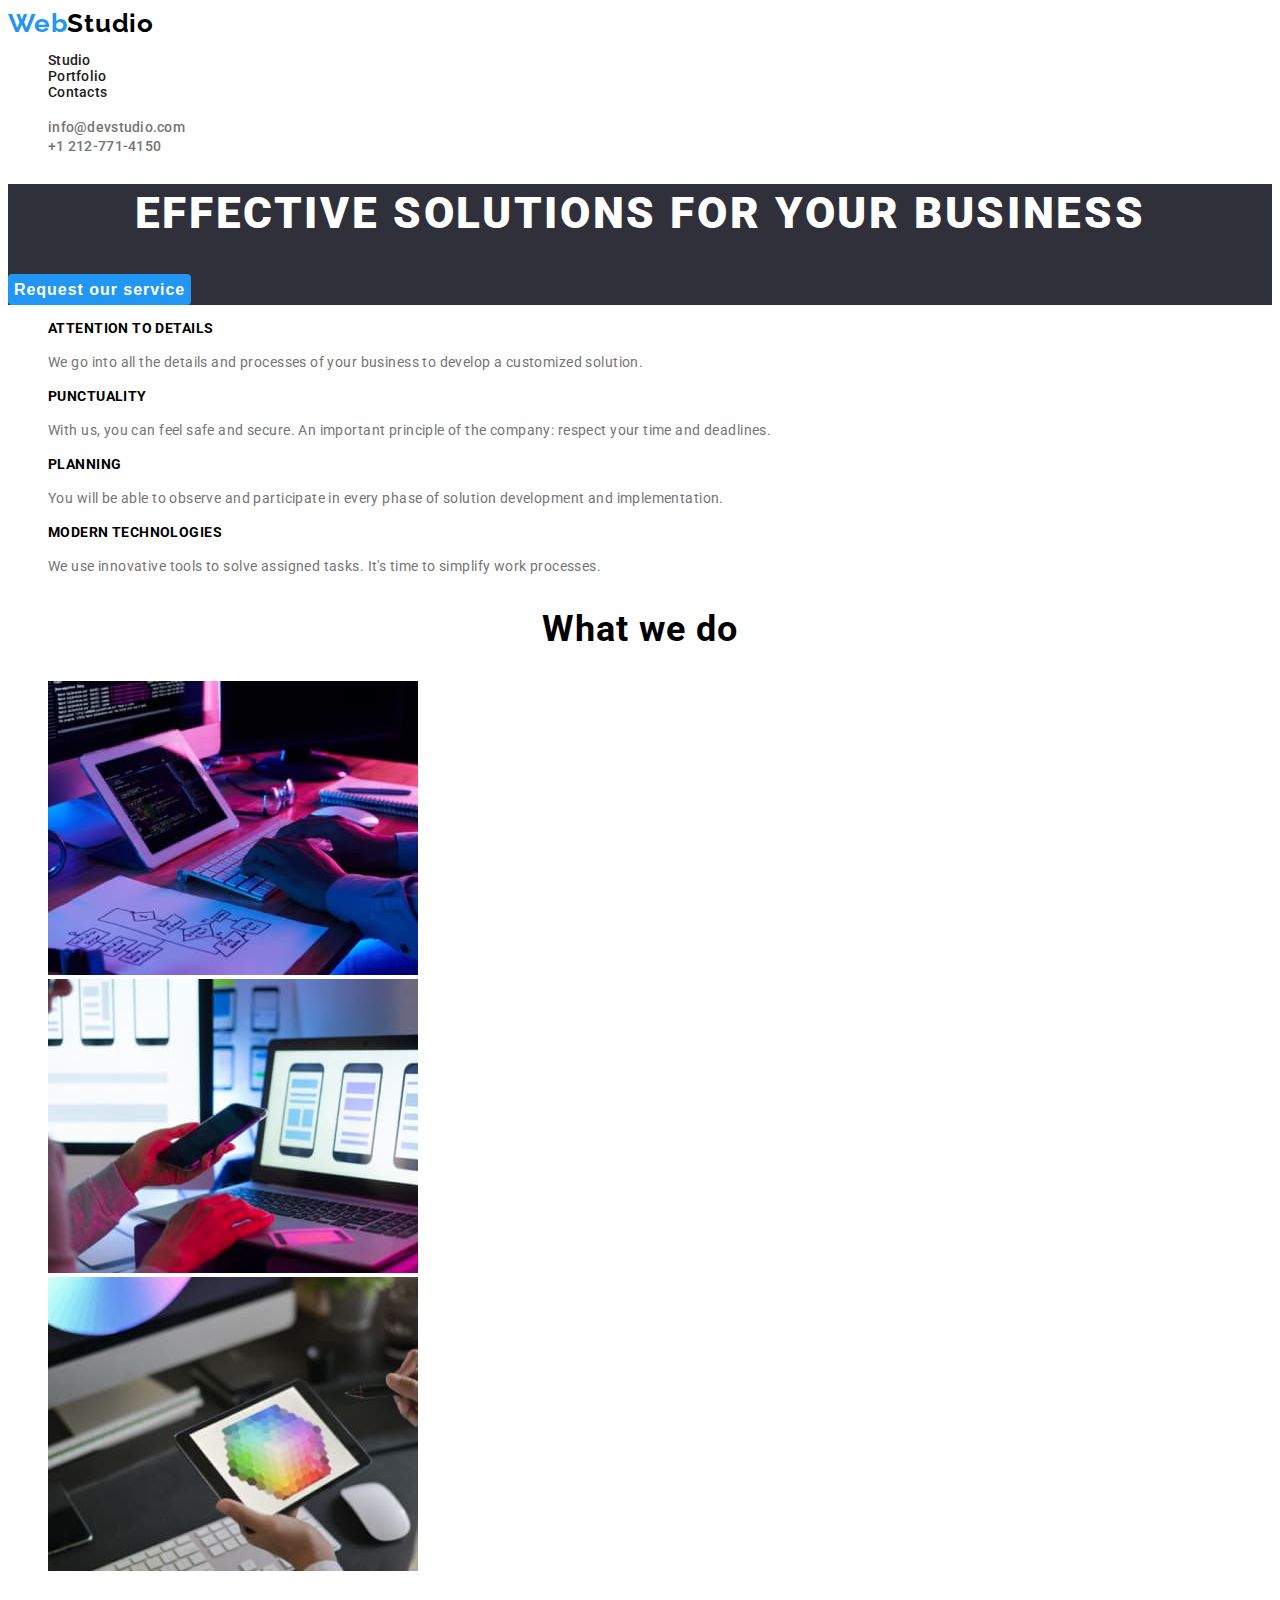
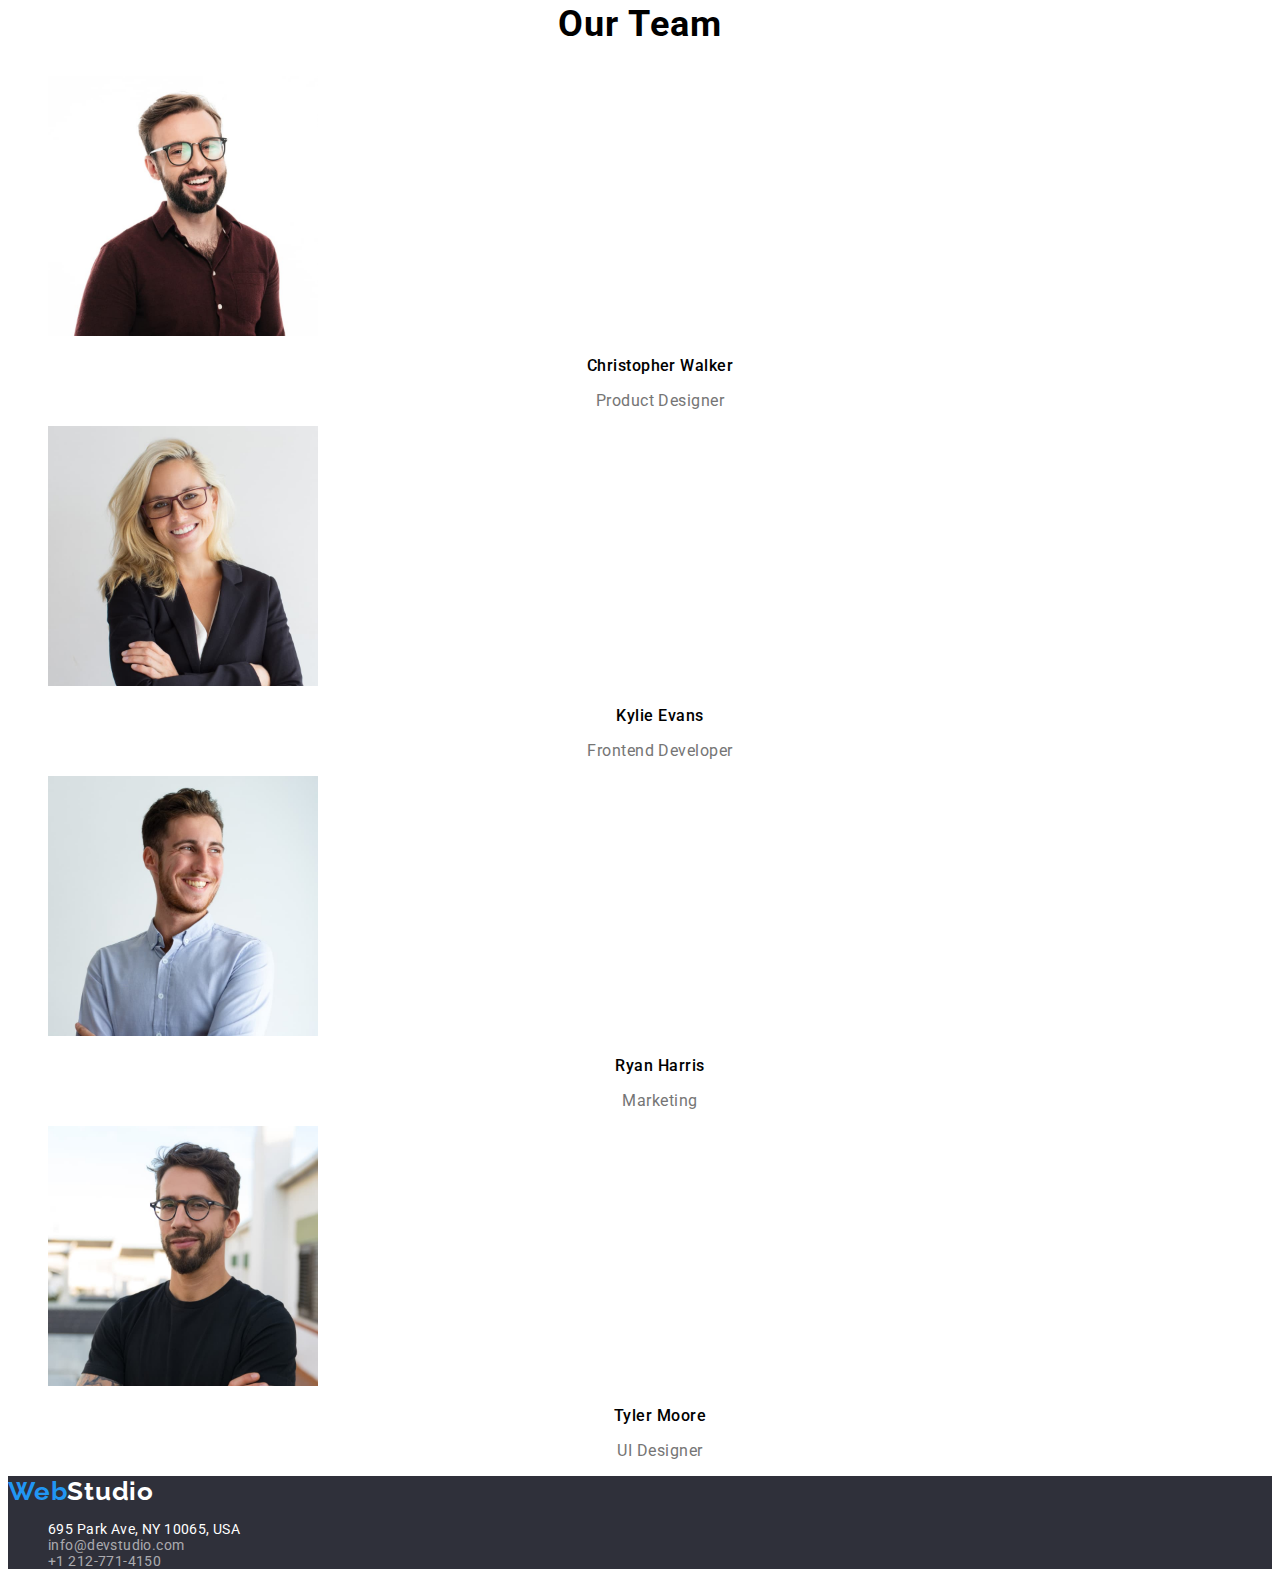
==== index.html @ b9568da7 "copied hw-02" ====
<!DOCTYPE html>
<html lang="en">
  <head>
    <meta charset="UTF-8" />
    <meta http-equiv="X-UA-Compatible" content="IE=edge" />
    <meta name="viewport" content="width=device-width, initial-scale=1.0" />
    <link rel="preconnect" href="https://fonts.googleapis.com" />
    <link rel="preconnect" href="https://fonts.gstatic.com" crossorigin />
    <link
      href="https://fonts.googleapis.com/css2?family=Raleway:wght@700&family=Roboto:wght@400;500;700;900&display=swap"
      rel="stylesheet"
    />
    <link rel="stylesheet" href="./css/styles.css" />
    <title>Main</title>
  </head>

  <body>
    <!-- Page header -->
    <header>
      <!-- Navigation bar -->
      <nav class="nav-section unstyled-list">
        <a class="logo top-logo link" href="/index.html">Studio</a>
        <ul class="left-nav unstyled-list">
          <li>
            <a class="nav-pages link" href="/index.html">Studio</a>
          </li>
          <li>
            <a class="nav-pages link" href="/portfolio.html">Portfolio</a>
          </li>
          <li><a class="nav-pages link" href="contacts.html">Contacts</a></li>
        </ul>
      </nav>
      <ul class="right-nav unstyled-list link">
        <li>
          <a class="nav-contacts link" href="mailto:info@devstudio.com"
            >info@devstudio.com</a
          >
        </li>
        <li>
          <a class="nav-contacts link" href="tel:+12127724159"
            >+1 212-771-4150</a
          >
        </li>
      </ul>
    </header>

    <!-- Unique page content -->
    <main>
      <!-- Hero section -->
      <section class="hero-section">
        <h1 class="hero-title">EFFECTIVE SOLUTIONS FOR YOUR BUSINESS</h1>
        <button class="hero-button" type="button">Request our service</button>
      </section>

      <!-- Our values section -->
      <section>
        <ul class="unstyled-list">
          <li>
            <h2 class="values-title">ATTENTION TO DETAILS</h2>
            <p class="values-text">
              We go into all the details and processes of your business to
              develop a customized solution.
            </p>
          </li>
          <li>
            <h2 class="values-title">PUNCTUALITY</h2>
            <p class="values-text">
              With us, you can feel safe and secure. An important principle of
              the company: respect your time and deadlines.
            </p>
          </li>
          <li>
            <h2 class="values-title">PLANNING</h2>
            <p class="values-text">
              You will be able to observe and participate in every phase of
              solution development and implementation.
            </p>
          </li>
          <li>
            <h2 class="values-title">MODERN TECHNOLOGIES</h2>
            <p class="values-text">
              We use innovative tools to solve assigned tasks. It's time to
              simplify work processes.
            </p>
          </li>
        </ul>
      </section>

      <!-- What we do section -->
      <section>
        <h2 class="section-title">What we do</h2>
        <ul class="unstyled-list">
          <li>
            <img
              class="what-we-do-image"
              src="images/tablet1.jpg"
              alt="hans working on keyboard and tablet"
            />
          </li>
          <li>
            <img
              class="what-we-do-image"
              src="images/laptop.jpg"
              alt="hands with phone and laptop"
            />
          </li>
          <li>
            <img
              class="what-we-do-image"
              src="images/tablet2.jpg"
              alt="hands with a tablet showing a color palette"
            />
          </li>
        </ul>
      </section>

      <!-- Our Team section -->
      <section class="team-section">
        <h2 class="section-title">Our Team</h2>
        <ul class="unstyled-list">
          <li>
            <img
              class="team-member-pic"
              src="images/person1.jpg"
              alt="Christopher Walker"
            />
            <h3 class="team-name">Christopher Walker</h3>
            <p class="team-job-title">Product Designer</p>
          </li>
          <li>
            <img
              class="team-member-pic"
              src="images/person2.jpg"
              alt="Kylie Evans"
            />
            <h3 class="team-name">Kylie Evans</h3>
            <p class="team-job-title">Frontend Developer</p>
          </li>
          <li>
            <img
              class="team-member-pic"
              src="images/person3.jpg"
              alt="Ryan Harris"
            />
            <h3 class="team-name">Ryan Harris</h3>
            <p class="team-job-title">Marketing</p>
          </li>
          <li>
            <img
              class="team-member-pic"
              src="images/person4.jpg"
              alt="Tyler Moore"
            />
            <h3 class="team-name">Tyler Moore</h3>
            <p class="team-job-title">UI Designer</p>
          </li>
        </ul>
      </section>
    </main>

    <!-- Page footer -->
    <footer class="footer">
      <a class="logo bottom-logo link" href="studio.html">Studio</a>
      <ul class="unstyled-list">
        <li>
          <address class="footer-address">695 Park Ave, NY 10065, USA</address>
        </li>
        <li>
          <a class="footer-link" href="mailto:info@devstudio.com"
            >info@devstudio.com</a
          >
        </li>
        <li>
          <a class="footer-link" href="tel:+12127724159">+1 212-771-4150</a>
        </li>
      </ul>
    </footer>
  </body>
</html>
---- css/styles.css ----
/* Elements common to all pages */

body {
  --maintextcolor: #212121;
  --hovercolor: #2196f3;
  --secondarytextcolor: #757575;
  --indexhero-background-color: #2f303a;
  --whitetextcolor: #fff;
  --blacktextcolor: #000;
  --portofoliobuttonsbackgroundcolor: #f5f4fa;
  font-family: "Roboto";
  font-style: normal;
}

.footer {
  --background-color: #2f303a;
  --footerlinkcolor: rgba(255, 255, 255, 0.6);
  font-weight: 400;
  font-size: 14px;
  line-height: 16px;
  letter-spacing: 0.03em;
}

.unstyled-list {
  list-style: none;
}

.link {
  font-style: normal;
  text-decoration: none;
}

/* Nav bar */
.nav-section {
  font-weight: 500;
  font-size: 14px;
  line-height: 1.14;
  letter-spacing: 0.02em;
}

.nav-pages {
  color: var(--maintextcolor);
}

.nav-contacts {
  font-weight: 500;
  font-size: 14px;
  line-height: 1.14;
  letter-spacing: 0.02em;
  color: var(--secondarytextcolor);
}

.nav-pages:hover,
.nav-pages:focus,
.footer-link:hover,
.footer-link:focus,
.nav-contacts:hover,
.nav-contacts:focus {
  color: var(--hovercolor);
}

/* Logos */
.logo {
  font-family: "Raleway";
  font-style: normal;
  font-weight: 700;
  font-size: 26px;
  line-height: 1.19;
  letter-spacing: 0.03em;
}

.top-logo {
  color: var(--blacktextcolor);
}

.top-logo::before {
  content: "Web";
  color: var(--hovercolor);
}

.bottom-logo {
  color: var(--whitetextcolor);
}

.bottom-logo::before {
  content: "Web";
  color: var(--hovercolor);
}

/* Common images styles */
.what-we-do-image,
.portfolio-image {
  width: 370px;
  height: 294px;
}

/* Index | Studio page */

/* Hero section of Studio page */
.hero-section {
  background: var(--indexhero-background-color);
}

.hero-title {
  font-weight: 900;
  font-size: 44px;
  line-height: 1.36;
  text-align: center;
  letter-spacing: 0.06em;
  text-transform: uppercase;
  color: var(--whitetextcolor);
}

.hero-button {
  font-weight: 700;
  font-size: 16px;
  line-height: 1.87;
  letter-spacing: 0.06em;
  color: var(--whitetextcolor);
  border-radius: 4px;
  border: none;
  background-color: var(--hovercolor);
}

.values-title {
  font-weight: 700;
  font-size: 14px;
  line-height: 1.14;
  letter-spacing: 0.03em;
  text-transform: uppercase;
}

.values-text {
  font-size: 14px;
  line-height: 1.71;
  letter-spacing: 0.03em;
  color: var(--secondarytextcolor);
}

/* What we do section */
.section-title {
  font-weight: 700;
  font-size: 36px;
  line-height: 1.16;
  text-align: center;
  letter-spacing: 0.03em;
}

/* Team section */
.team-section {
  background: var(--whitetextcolor);
}

.team-member-pic {
  width: 270px;
  height: 260px;
}

.team-name {
  font-weight: 500;
  font-size: 16px;
  line-height: 1.19;
  text-align: center;
  letter-spacing: 0.03em;
}

.team-job-title {
  font-size: 16px;
  line-height: 1.19;
  text-align: center;
  letter-spacing: 0.03em;
  color: var(--secondarytextcolor);
}

/* Portfolio page */

/* Portfolio buttons */
.portfolio-top-buttons {
  font-weight: 500;
  font-size: 16px;
  line-height: 1.62;
  letter-spacing: 0.03em;
}

.portfolio-button {
  background: var(--portofoliobuttonsbackgroundcolor);
  border-radius: 4px;
  border: none;
  transition-duration: 0.4s;
}

.portfolio-button:hover,
.portfolio-button:focus {
  background-color: var(--hovercolor);
  color: var(--whitetextcolor);
  box-shadow: 0px 3px 1px rgba(0, 0, 0, 0.1), 0px 1px 2px rgba(0, 0, 0, 0.08),
    0px 2px 2px rgba(0, 0, 0, 0.12);
  cursor: pointer;
}

/* Project cards */
.portfolio-title {
  font-weight: 700;
  font-size: 18px;
  line-height: 36px;
  letter-spacing: 0.06em;
  color: var(--maintextcolor);
}
.portfolio-text {
  font-weight: 400;
  font-size: 16px;
  line-height: 1.87;
  letter-spacing: 0.03em;
  color: var(--secondarytextcolor);
}

/* Footer */
.footer {
  background-color: var(--background-color);
}

.footer-address {
  color: var(--whitetextcolor);
  font-style: normal;
}

.footer-link {
  color: var(--footerlinkcolor);
  text-decoration: none;
}
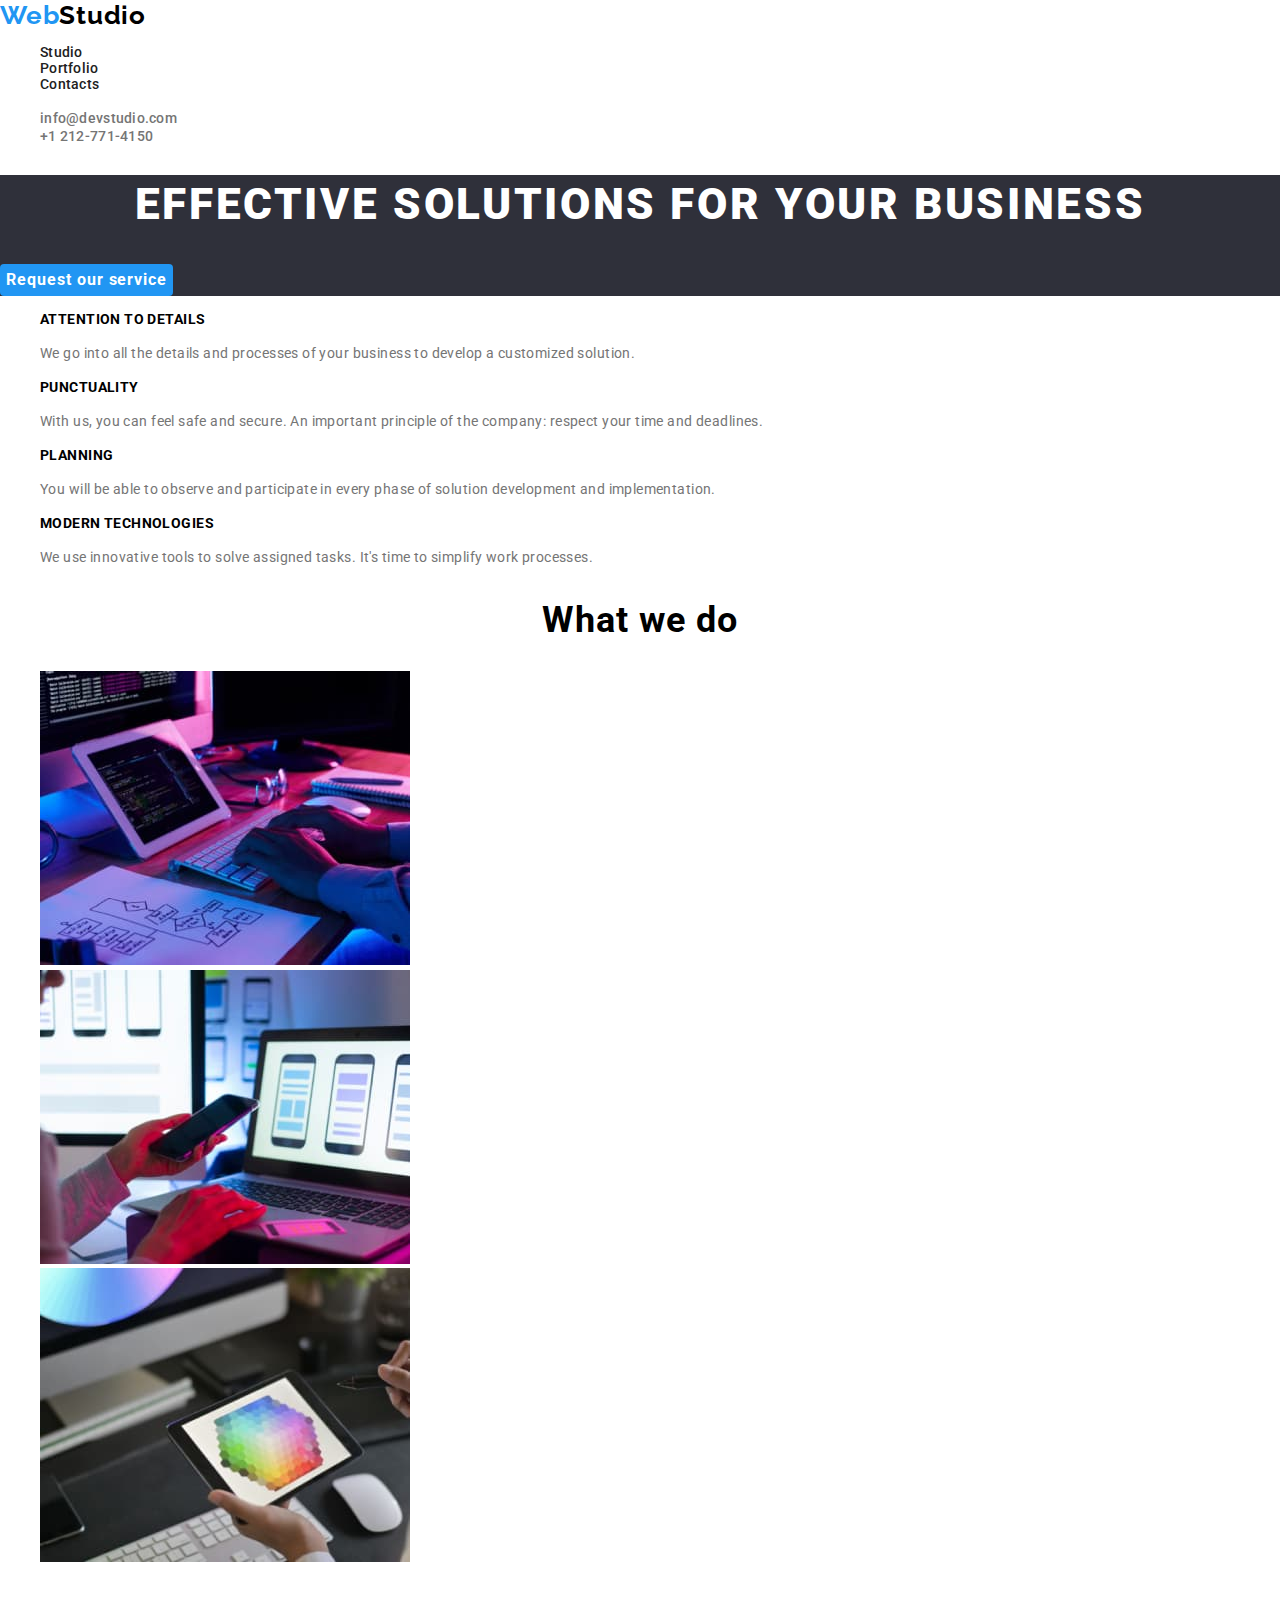
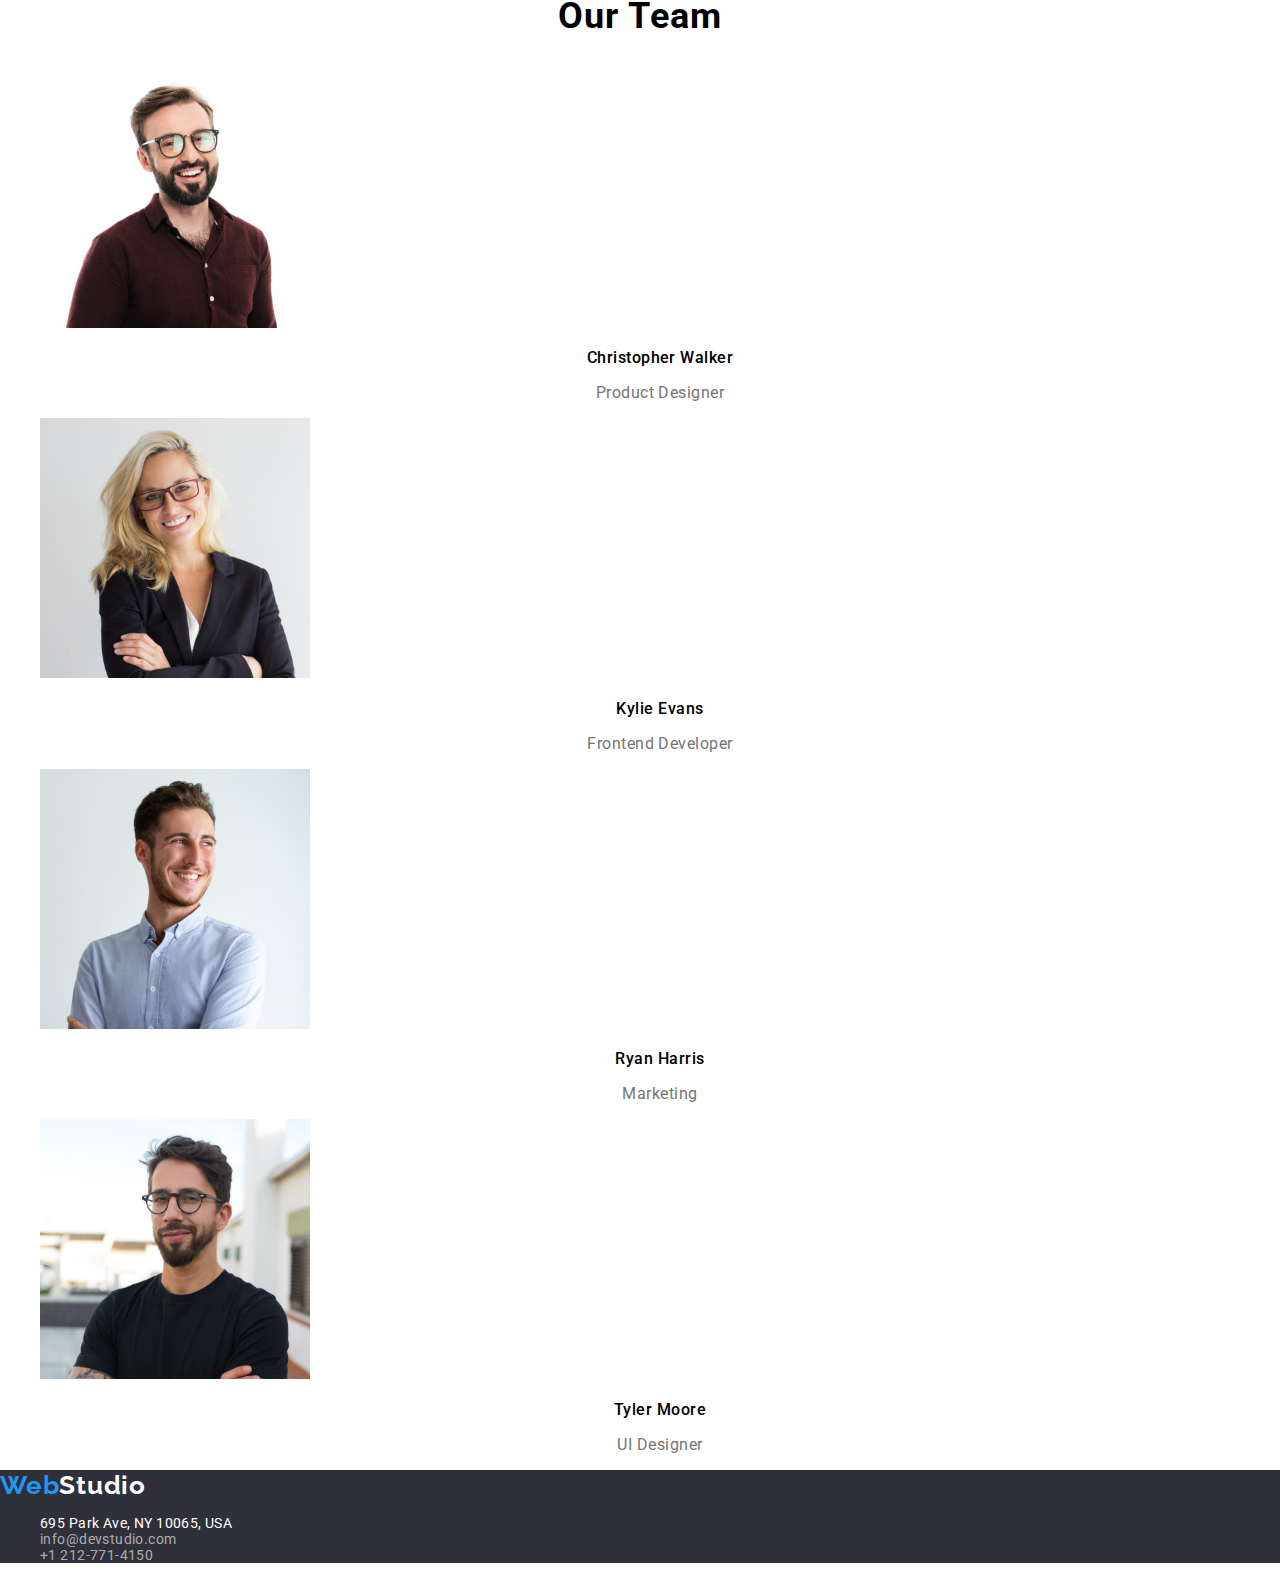
==== commit 1373c71d: "took out the slash to portfolio in index href" ====
--- a/index.html
+++ b/index.html
@@ -9,6 +9,10 @@
     <link
       href="https://fonts.googleapis.com/css2?family=Raleway:wght@700&family=Roboto:wght@400;500;700;900&display=swap"
       rel="stylesheet"
+    />
+    <link
+      rel="stylesheet"
+      href="https://cdnjs.cloudflare.com/ajax/libs/modern-normalize/1.0.0/modern-normalize.min.css"
     />
     <link rel="stylesheet" href="./css/styles.css" />
     <title>Main</title>
@@ -25,7 +29,7 @@
             <a class="nav-pages link" href="/index.html">Studio</a>
           </li>
           <li>
-            <a class="nav-pages link" href="/portfolio.html">Portfolio</a>
+            <a class="nav-pages link" href="portfolio.html">Portfolio</a>
           </li>
           <li><a class="nav-pages link" href="contacts.html">Contacts</a></li>
         </ul>
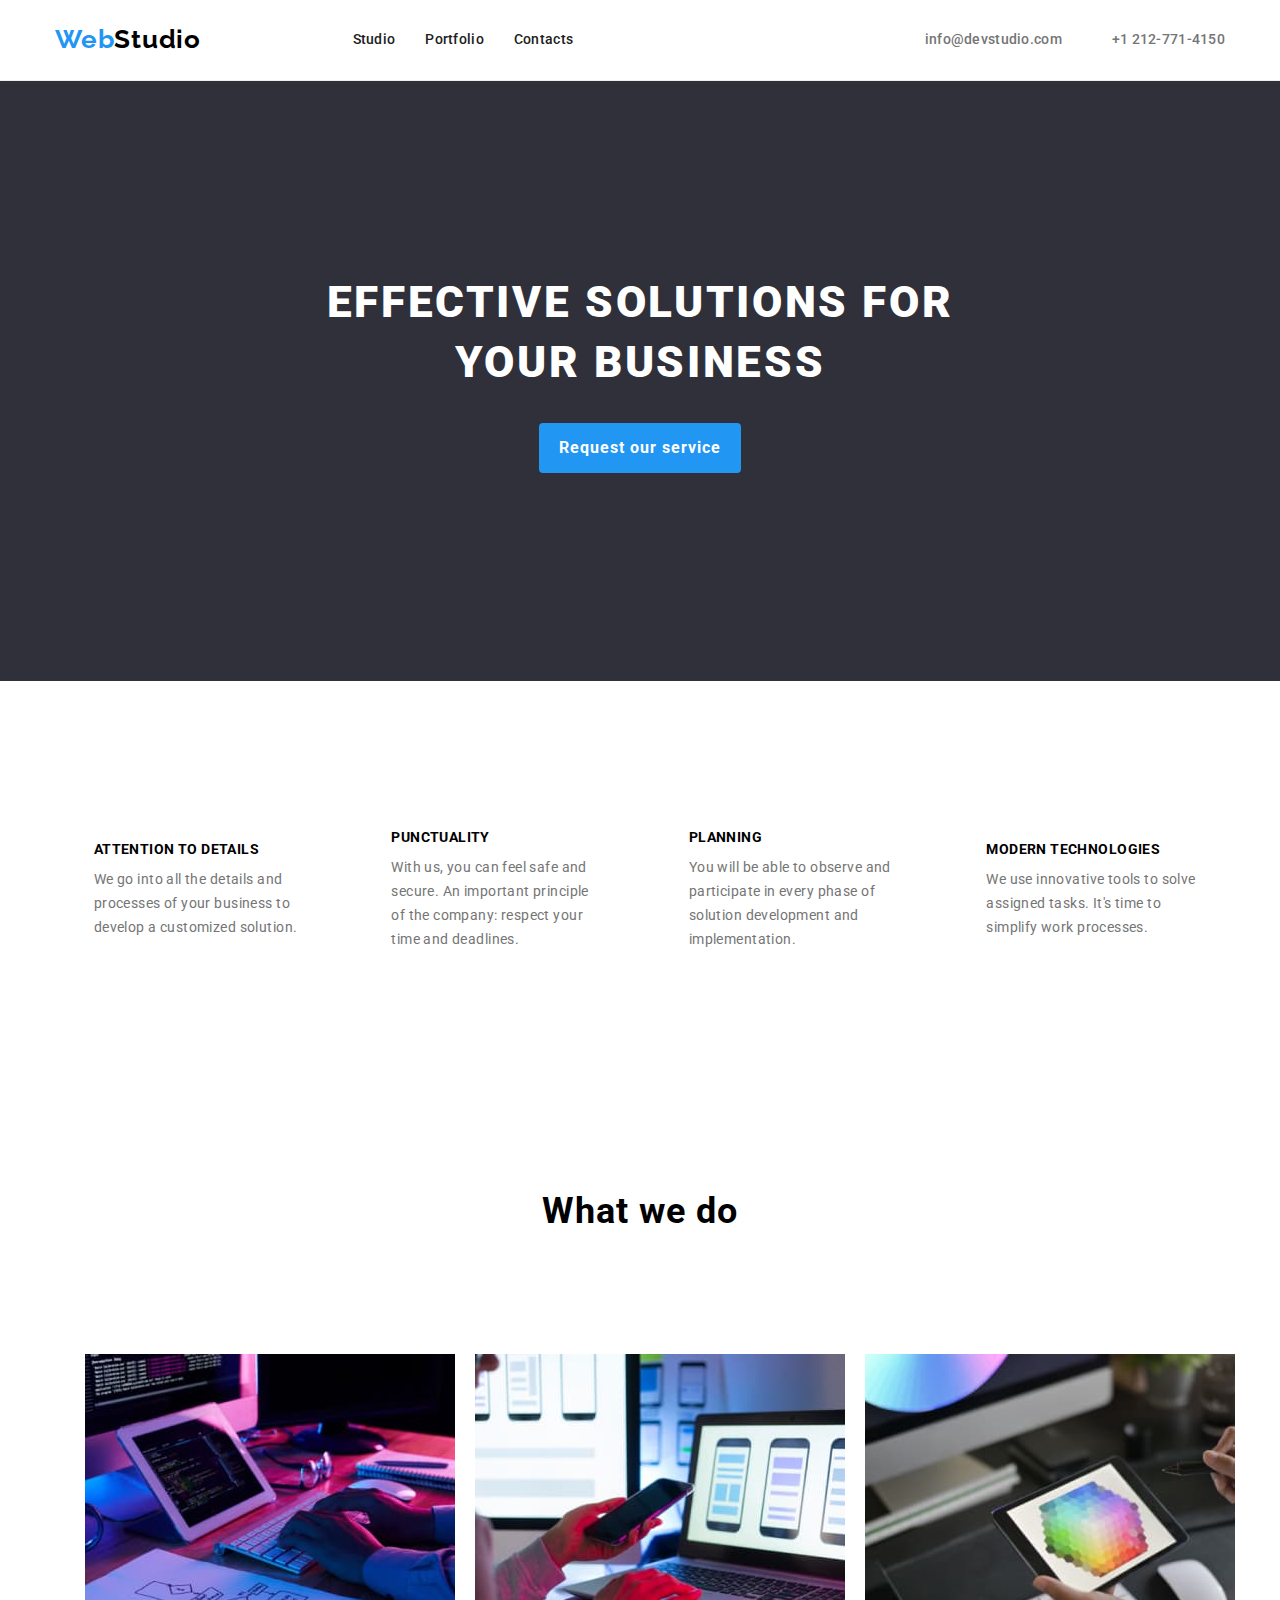
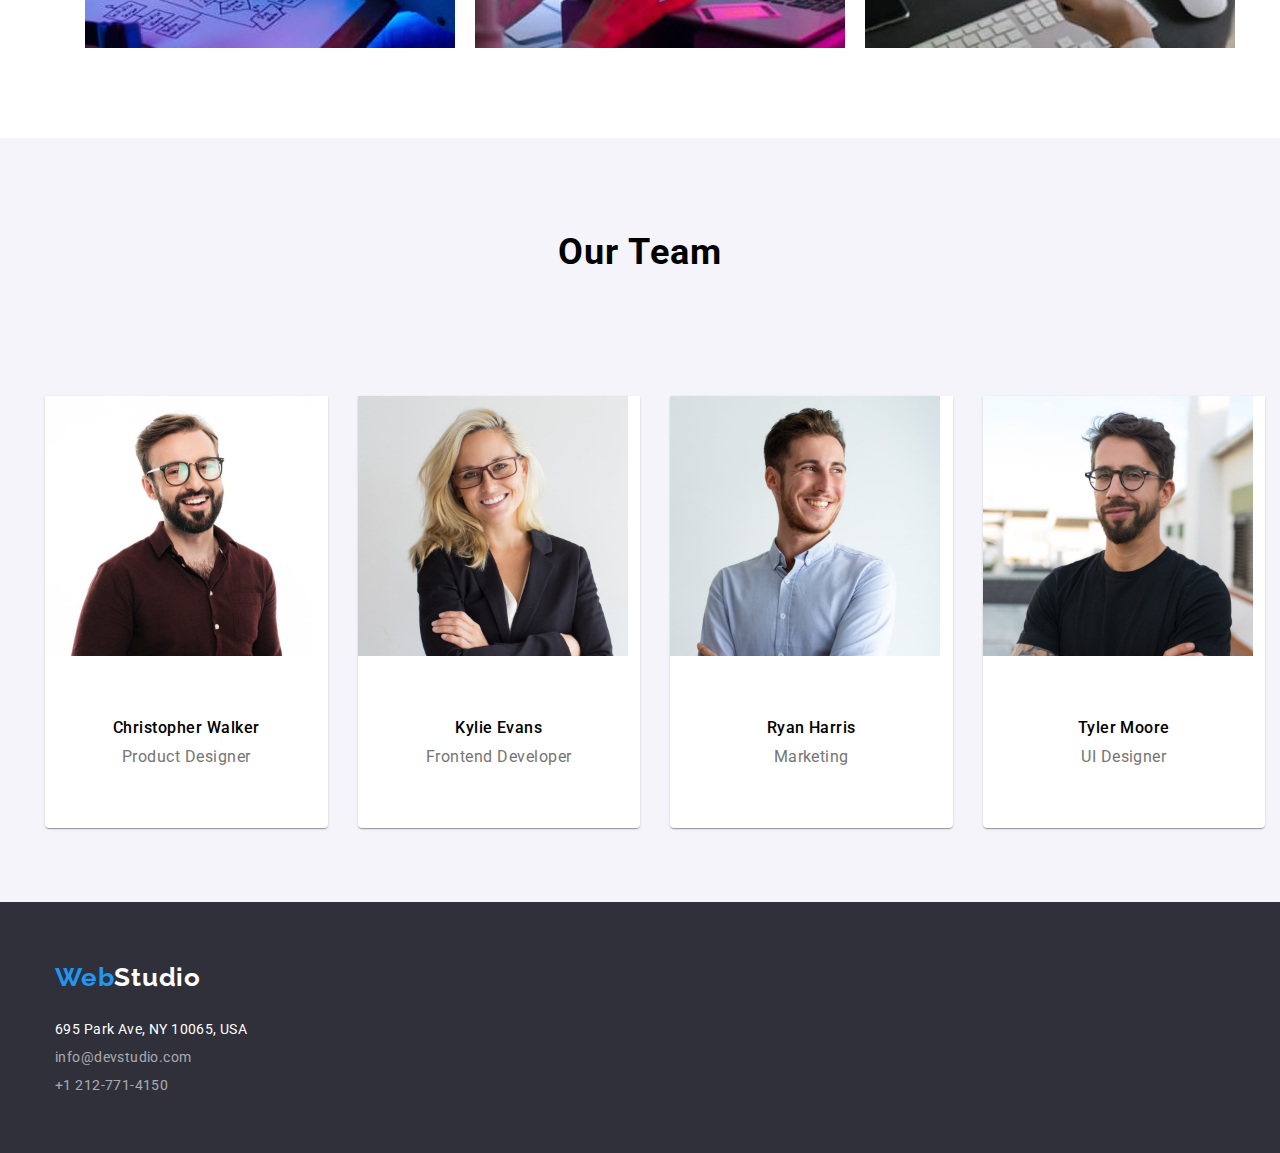
==== commit feba2e75: "hw-completed" ====
--- a/index.html
+++ b/index.html
@@ -20,67 +20,69 @@
 
   <body>
     <!-- Page header -->
-    <header>
+    <header class="page-header">
       <!-- Navigation bar -->
+      <div class="container header-container">
       <nav class="nav-section unstyled-list">
-        <a class="logo top-logo link" href="/index.html">Studio</a>
+              <a class="logo top-logo link" href="index.html">Studio</a>
         <ul class="left-nav unstyled-list">
-          <li>
-            <a class="nav-pages link" href="/index.html">Studio</a>
-          </li>
-          <li>
-            <a class="nav-pages link" href="portfolio.html">Portfolio</a>
-          </li>
-          <li><a class="nav-pages link" href="contacts.html">Contacts</a></li>
-        </ul>
-      </nav>
-      <ul class="right-nav unstyled-list link">
+          <li class="left-nav-item">
+            <a class="nav-pages link" href="index.html">Studio</a>
+          </li>
+          <li class="left-nav-item">
+            <a class="nav-pages link" href="/portfolio.html">Portfolio</a>
+          </li>
+          <li class="left-nav-item"><a class="nav-pages link" href="contacts.html">Contacts</a></li>
+        </ul>
+              <ul class="right-nav unstyled-list link">
         <li>
           <a class="nav-contacts link" href="mailto:info@devstudio.com"
             >info@devstudio.com</a
           >
         </li>
-        <li>
-          <a class="nav-contacts link" href="tel:+12127724159"
-            >+1 212-771-4150</a
-          >
-        </li>
+        <li><a class="nav-contacts link" href="tel:+12127724159">+1 212-771-4150</a></li>
       </ul>
+      </nav>
+      </div>
     </header>
+    
 
     <!-- Unique page content -->
     <main>
       <!-- Hero section -->
       <section class="hero-section">
-        <h1 class="hero-title">EFFECTIVE SOLUTIONS FOR YOUR BUSINESS</h1>
+        <div class="container hero-container">
+        <h1 class=" h1 hero-title">EFFECTIVE SOLUTIONS FOR <br> YOUR BUSINESS</h1>
         <button class="hero-button" type="button">Request our service</button>
-      </section>
-
+      </div>
+      </section>
+        
       <!-- Our values section -->
-      <section>
-        <ul class="unstyled-list">
-          <li>
+      <section class="section our-values">
+        <div class="container">
+        <ul class="our-values-card-set unstyled-list">
+          <li class="values-card">
             <h2 class="values-title">ATTENTION TO DETAILS</h2>
             <p class="values-text">
               We go into all the details and processes of your business to
               develop a customized solution.
             </p>
           </li>
-          <li>
+          <li class="values-card">
             <h2 class="values-title">PUNCTUALITY</h2>
             <p class="values-text">
               With us, you can feel safe and secure. An important principle of
               the company: respect your time and deadlines.
             </p>
           </li>
-          <li>
+          <li class="values-card">
             <h2 class="values-title">PLANNING</h2>
             <p class="values-text">
               You will be able to observe and participate in every phase of
               solution development and implementation.
             </p>
-          </li>
-          <li>
+          </li class="values-card">
+          <li class="values-card">
             <h2 class="values-title">MODERN TECHNOLOGIES</h2>
             <p class="values-text">
               We use innovative tools to solve assigned tasks. It's time to
@@ -88,26 +90,28 @@
             </p>
           </li>
         </ul>
+        </div>
       </section>
 
       <!-- What we do section -->
-      <section>
-        <h2 class="section-title">What we do</h2>
-        <ul class="unstyled-list">
-          <li>
+      <section class="section">
+        <div class="container">
+        <h2 class="h2 section-title">What we do</h2>
+        <ul class="what-we-do-img-cards unstyled-list">
+          <li class="services-list-item">
             <img
               class="what-we-do-image"
               src="images/tablet1.jpg"
               alt="hans working on keyboard and tablet"
             />
           </li>
-          <li>
+          <li class="services-list-item">
             <img
               class="what-we-do-image"
               src="images/laptop.jpg"
               alt="hands with phone and laptop"
             />
-          </li>
+          </li class="services-list-item">
           <li>
             <img
               class="what-we-do-image"
@@ -116,60 +120,72 @@
             />
           </li>
         </ul>
+        </div>
       </section>
 
       <!-- Our Team section -->
-      <section class="team-section">
-        <h2 class="section-title">Our Team</h2>
-        <ul class="unstyled-list">
-          <li>
+      <section class="section team-section">
+        <div class=" container our-team">
+        <h2 class="h2 section-title">Our Team</h2>
+        <ul class="team-cards unstyled-list">
+          <li class="team-member-card">
             <img
               class="team-member-pic"
               src="images/person1.jpg"
               alt="Christopher Walker"
             />
+             <div class="team-card-wrapper">
             <h3 class="team-name">Christopher Walker</h3>
             <p class="team-job-title">Product Designer</p>
-          </li>
-          <li>
+            </div>
+          </li>
+          <li class="team-member-card">
             <img
               class="team-member-pic"
               src="images/person2.jpg"
               alt="Kylie Evans"
             />
+            <div class="team-card-wrapper">
             <h3 class="team-name">Kylie Evans</h3>
             <p class="team-job-title">Frontend Developer</p>
-          </li>
-          <li>
+            </div>
+          </li>
+          <li class="team-member-card">
             <img
               class="team-member-pic"
               src="images/person3.jpg"
               alt="Ryan Harris"
             />
+            <div class="team-card-wrapper">
             <h3 class="team-name">Ryan Harris</h3>
             <p class="team-job-title">Marketing</p>
-          </li>
-          <li>
+            </div>
+          </li>
+          <li class="team-member-card">
             <img
               class="team-member-pic"
               src="images/person4.jpg"
               alt="Tyler Moore"
             />
+            <div class="team-card-wrapper">
             <h3 class="team-name">Tyler Moore</h3>
             <p class="team-job-title">UI Designer</p>
-          </li>
-        </ul>
+            </div>
+          </li>
+        </ul>
+        </div>
       </section>
     </main>
 
     <!-- Page footer -->
     <footer class="footer">
+      <div class="container">
       <a class="logo bottom-logo link" href="studio.html">Studio</a>
       <ul class="unstyled-list">
         <li>
           <address class="footer-address">695 Park Ave, NY 10065, USA</address>
         </li>
-        <li>
+        <li class="footer-mail">
           <a class="footer-link" href="mailto:info@devstudio.com"
             >info@devstudio.com</a
           >
@@ -178,6 +194,8 @@
           <a class="footer-link" href="tel:+12127724159">+1 212-771-4150</a>
         </li>
       </ul>
+      </div>
     </footer>
+  
   </body>
 </html>
--- a/css/styles.css
+++ b/css/styles.css
@@ -1,4 +1,10 @@
 /* Elements common to all pages */
+
+* {
+  padding: 0;
+  margin: 0;
+  box-sizing: border-box;
+}
 
 body {
   --maintextcolor: #212121;
@@ -8,8 +14,13 @@
   --whitetextcolor: #fff;
   --blacktextcolor: #000;
   --portofoliobuttonsbackgroundcolor: #f5f4fa;
+  --potfolio-item-border: #eee;
   font-family: "Roboto";
   font-style: normal;
+}
+
+header {
+  border-bottom: 1px solid #eee;
 }
 
 .footer {
@@ -21,6 +32,64 @@
   letter-spacing: 0.03em;
 }
 
+/* Margins reset (B1, B2) */
+h1,
+h2,
+h3,
+h4,
+h5,
+h6,
+ul,
+p {
+  margin: 0;
+  padding: 0;
+}
+
+/* Margins reset for inline elements (B3) */
+a,
+button,
+br,
+img {
+  margin-left: 0;
+  margin-right: 0;
+}
+img {
+  display: block;
+  max-width: 100%;
+}
+
+/*  Hidden */
+.visually-hidden {
+  position: absolute;
+  width: 1px;
+  height: 1px;
+  margin: -1px;
+  border: 0;
+  padding: 0;
+  white-space: nowrap;
+  clip-path: inset(100%);
+  clip: rect(0 0 0 0);
+  overflow: hidden;
+}
+
+/*  Container requirement (B8) */
+.container {
+  width: 1200px;
+  margin: 0 auto;
+  padding-left: 15px;
+  padding-right: 15px;
+  padding-top: 0px;
+  padding-bottom: 0px;
+}
+
+/* Padding requirement (B15) */
+.section {
+  padding-top: 94px;
+  padding-bottom: 94px;
+  margin-bottom: 72px;
+  text-align: center;
+}
+
 .unstyled-list {
   list-style: none;
 }
@@ -31,11 +100,42 @@
 }
 
 /* Nav bar */
+.header-container,
+.hero-section {
+  margin: 0px auto;
+}
+
+.page-header {
+  display: flex;
+  align-items: center;
+}
+
 .nav-section {
+  display: flex;
   font-weight: 500;
   font-size: 14px;
   line-height: 1.14;
   letter-spacing: 0.02em;
+  justify-content: space-between;
+  height: 80px;
+}
+
+.left-nav {
+  display: flex;
+  gap: 30px;
+  align-self: center;
+}
+
+.right-nav {
+  display: flex;
+  gap: 50px;
+  padding-left: 200px;
+  align-self: center;
+}
+
+.left-nav-item {
+  gap: 50px;
+  flex-grow: 1;
 }
 
 .nav-pages {
@@ -48,6 +148,8 @@
   line-height: 1.14;
   letter-spacing: 0.02em;
   color: var(--secondarytextcolor);
+  gap: 40px;
+  justify-content: flex-end;
 }
 
 .nav-pages:hover,
@@ -71,6 +173,7 @@
 
 .top-logo {
   color: var(--blacktextcolor);
+  margin-top: 24px;
 }
 
 .top-logo::before {
@@ -97,8 +200,20 @@
 /* Index | Studio page */
 
 /* Hero section of Studio page */
+.hero-container {
+  text-align: center;
+}
+
 .hero-section {
   background: var(--indexhero-background-color);
+  padding: 192px 0px;
+  width: 100%;
+  height: 600px;
+  left: 0px;
+  top: 80px;
+  display: flex;
+  align-items: center;
+  flex-direction: column;
 }
 
 .hero-title {
@@ -109,6 +224,7 @@
   letter-spacing: 0.06em;
   text-transform: uppercase;
   color: var(--whitetextcolor);
+  margin-bottom: 30px;
 }
 
 .hero-button {
@@ -120,6 +236,40 @@
   border-radius: 4px;
   border: none;
   background-color: var(--hovercolor);
+  align-items: center;
+  align-items: center;
+  text-align: center;
+  padding: 10px 20px;
+}
+
+/* Our values section */
+.our-values {
+  padding: 45px;
+  margin-left: auto;
+  margin-right: auto;
+}
+
+.values-card {
+  margin: auto;
+  /*  Set the width of the elements  */
+  flex-basis: calc((100% - 20px) / 5);
+  padding: 10px;
+  display: inline-block;
+}
+
+.our-values-card-set {
+  display: flex;
+  /* Make a flex container multiline */
+  flex-wrap: wrap;
+  /* Set gap between rows and columns */
+  gap: 20px;
+  padding: 20;
+  text-align: center;
+  justify-content: center;
+  flex-direction: row;
+  margin-top: 94px;
+  margin-bottom: 94px;
+  flex-direction: row;
 }
 
 .values-title {
@@ -128,6 +278,8 @@
   line-height: 1.14;
   letter-spacing: 0.03em;
   text-transform: uppercase;
+  text-align: left;
+  margin-bottom: 10px;
 }
 
 .values-text {
@@ -135,20 +287,68 @@
   line-height: 1.71;
   letter-spacing: 0.03em;
   color: var(--secondarytextcolor);
+  text-align: left;
 }
 
 /* What we do section */
+.what-we-do-img-cards {
+  display: flex;
+}
+
 .section-title {
   font-weight: 700;
   font-size: 36px;
   line-height: 1.16;
   text-align: center;
   letter-spacing: 0.03em;
+  margin-bottom: 72px;
+  margin-top: -170px;
+}
+
+.what-we-do-image {
+  margin-left: 30px;
+  margin-top: 50px;
 }
 
 /* Team section */
+.team-card-wrapper {
+  padding-top: 32px;
+  padding-bottom: 32px;
+  padding-left: 16px;
+  padding-right: 16px;
+}
+
+.our-team {
+  background: var(--portofoliobuttonsbackgroundcolor);
+  width: 100%;
+}
+
 .team-section {
-  background: var(--whitetextcolor);
+  width: 100%;
+  margin-bottom: -20px;
+  background: var(--portofoliobuttonsbackgroundcolor);
+}
+
+.section-title {
+  padding-top: 94px;
+  margin-bottom: 72px;
+  text-align: center;
+}
+
+.team-cards {
+  display: flex;
+}
+
+.team-member-card {
+  flex-basis: calc((100% - 72px) / 4);
+  text-align: center;
+  margin-left: 30px;
+  margin-right: 0px;
+  margin-top: 50px;
+  background-color: var(--whitetextcolor);
+  border-radius: 0px 0px 4px 4px;
+  box-shadow: 0px 2px 1px -1px rgba(0, 0, 0, 0.2),
+    0px 1px 1px 0px rgba(0, 0, 0, 0.14), 0px 1px 3px 0px rgba(0, 0, 0, 0.12);
 }
 
 .team-member-pic {
@@ -162,6 +362,7 @@
   line-height: 1.19;
   text-align: center;
   letter-spacing: 0.03em;
+  margin-top: 30px;
 }
 
 .team-job-title {
@@ -170,16 +371,39 @@
   text-align: center;
   letter-spacing: 0.03em;
   color: var(--secondarytextcolor);
+  padding: 10px 27px 30px 27px;
 }
 
 /* Portfolio page */
+.container-portfolio {
+  display: flex;
+}
 
 /* Portfolio buttons */
+.btn {
+  align-items: center;
+  border-radius: 4px;
+  cursor: pointer;
+  display: flex;
+  font-weight: var(--font-weight-bold);
+  height: 48px;
+  justify-content: center;
+  left: 93px;
+  letter-spacing: var(--letter-spacing-secondary);
+  line-height: var(--line-height-button);
+  padding: 12px 24px;
+  top: 0px;
+}
+
 .portfolio-top-buttons {
   font-weight: 500;
   font-size: 16px;
   line-height: 1.62;
   letter-spacing: 0.03em;
+  display: flex;
+  justify-content: center;
+  gap: 15px;
+  margin: 0px 0px 72px 0px;
 }
 
 .portfolio-button {
@@ -187,6 +411,8 @@
   border-radius: 4px;
   border: none;
   transition-duration: 0.4s;
+  width: auto;
+  margin-right: 24px;
 }
 
 .portfolio-button:hover,
@@ -198,13 +424,41 @@
   cursor: pointer;
 }
 
-/* Project cards */
+/* Portfolio cards */
+
+.portfolio-cards {
+  display: flex;
+  flex-wrap: wrap;
+  padding: 10px;
+  gap: 20px;
+  justify-content: center;
+  flex-direction: row;
+}
+
+.portfolio-card-wrapper {
+  border-top: none;
+  border-bottom: 1px solid #eeeeee;
+  color: var(--secondarytextcolor);
+  padding: 32px 16px;
+  box-shadow: 0px 1px 6px rgba(46, 47, 66, 0.08),
+    0px 1px 1px rgba(46, 47, 66, 0.16), 0px 2px 1px rgba(46, 47, 66, 0.08);
+}
+
+.portfolio-item {
+  border: 0.5px solid #eee;
+  border-bottom: 1px solid #eee;
+  margin-bottom: 48px;
+  margin-right: 24px;
+  width: 360px;
+}
+
 .portfolio-title {
   font-weight: 700;
   font-size: 18px;
   line-height: 36px;
   letter-spacing: 0.06em;
   color: var(--maintextcolor);
+  margin-bottom: 8px;
 }
 .portfolio-text {
   font-weight: 400;
@@ -217,14 +471,26 @@
 /* Footer */
 .footer {
   background-color: var(--background-color);
+  padding: 60px 0px;
+  display: flex;
+}
+
+.footer-section {
+  display: flex;
 }
 
 .footer-address {
   color: var(--whitetextcolor);
   font-style: normal;
+  margin-top: 28px;
+  margin-bottom: 12px;
 }
 
 .footer-link {
   color: var(--footerlinkcolor);
   text-decoration: none;
 }
+
+.footer-mail {
+  margin-bottom: 12px;
+}
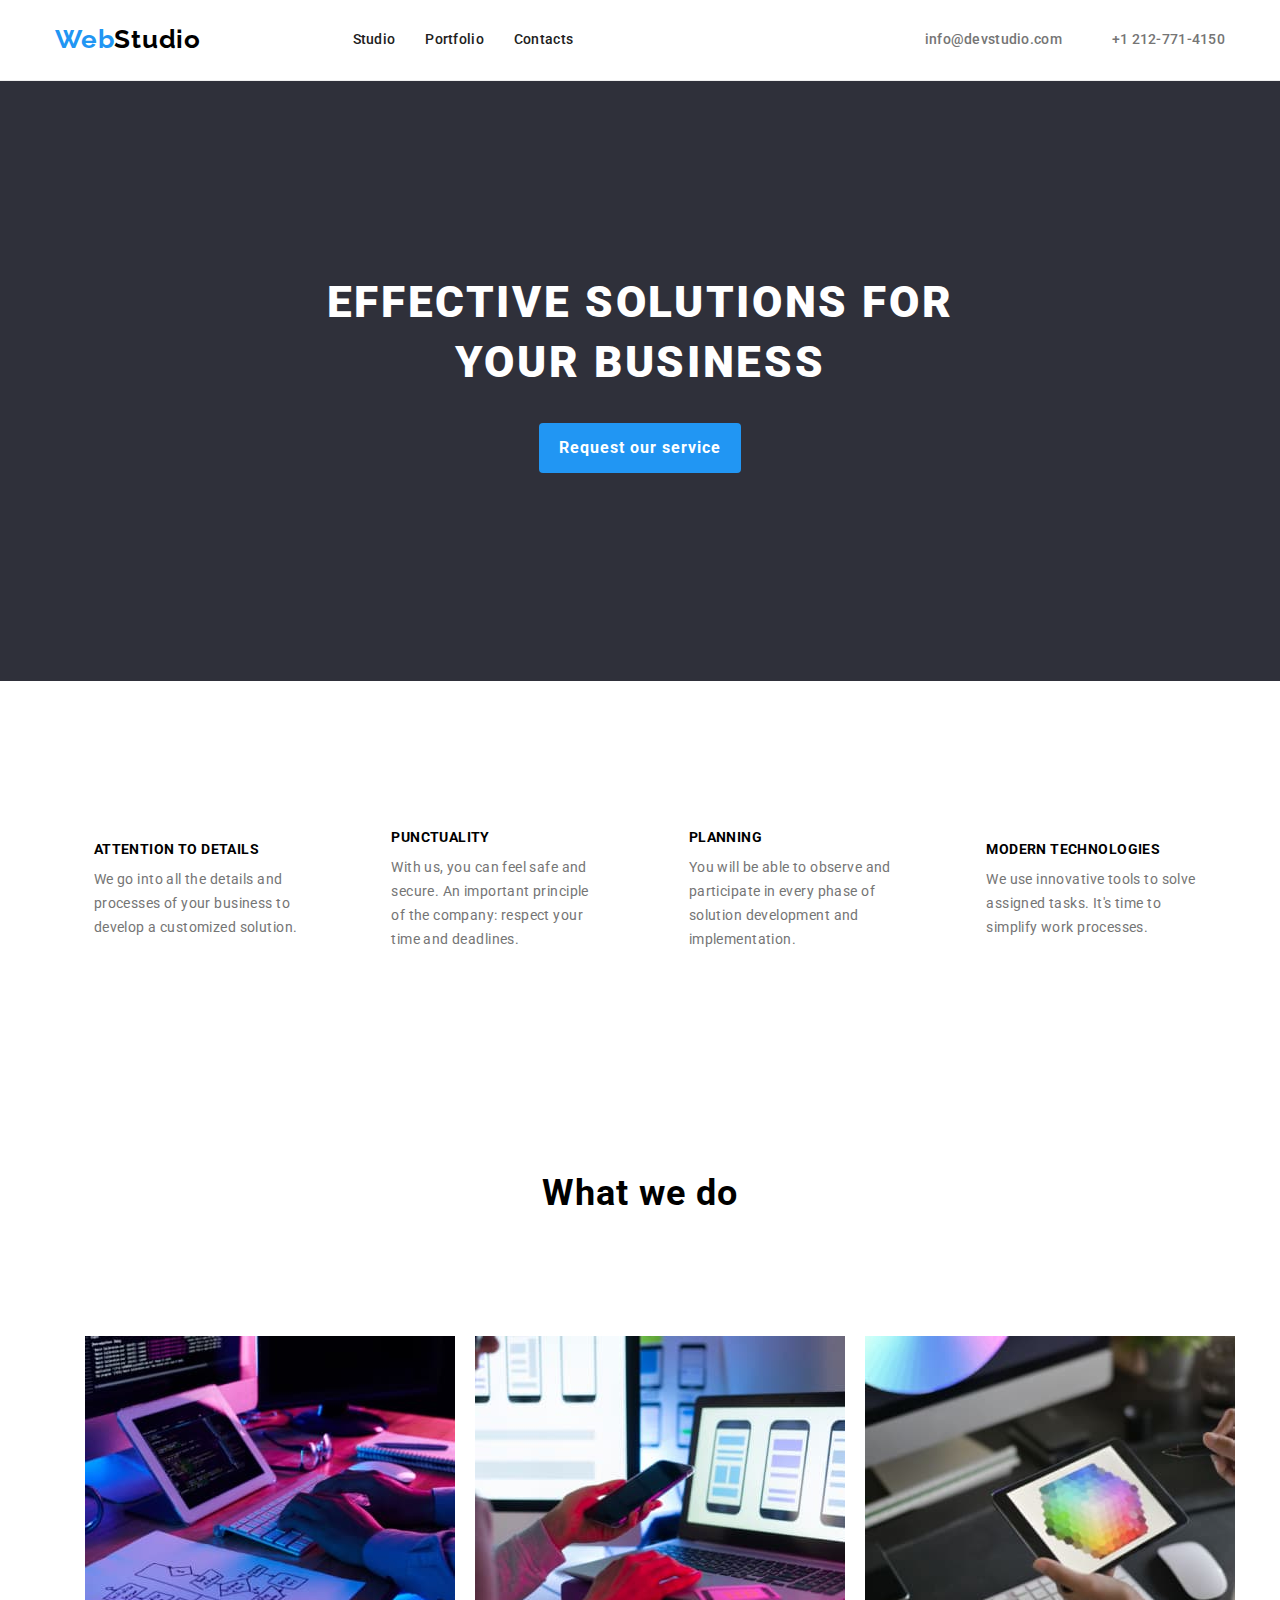
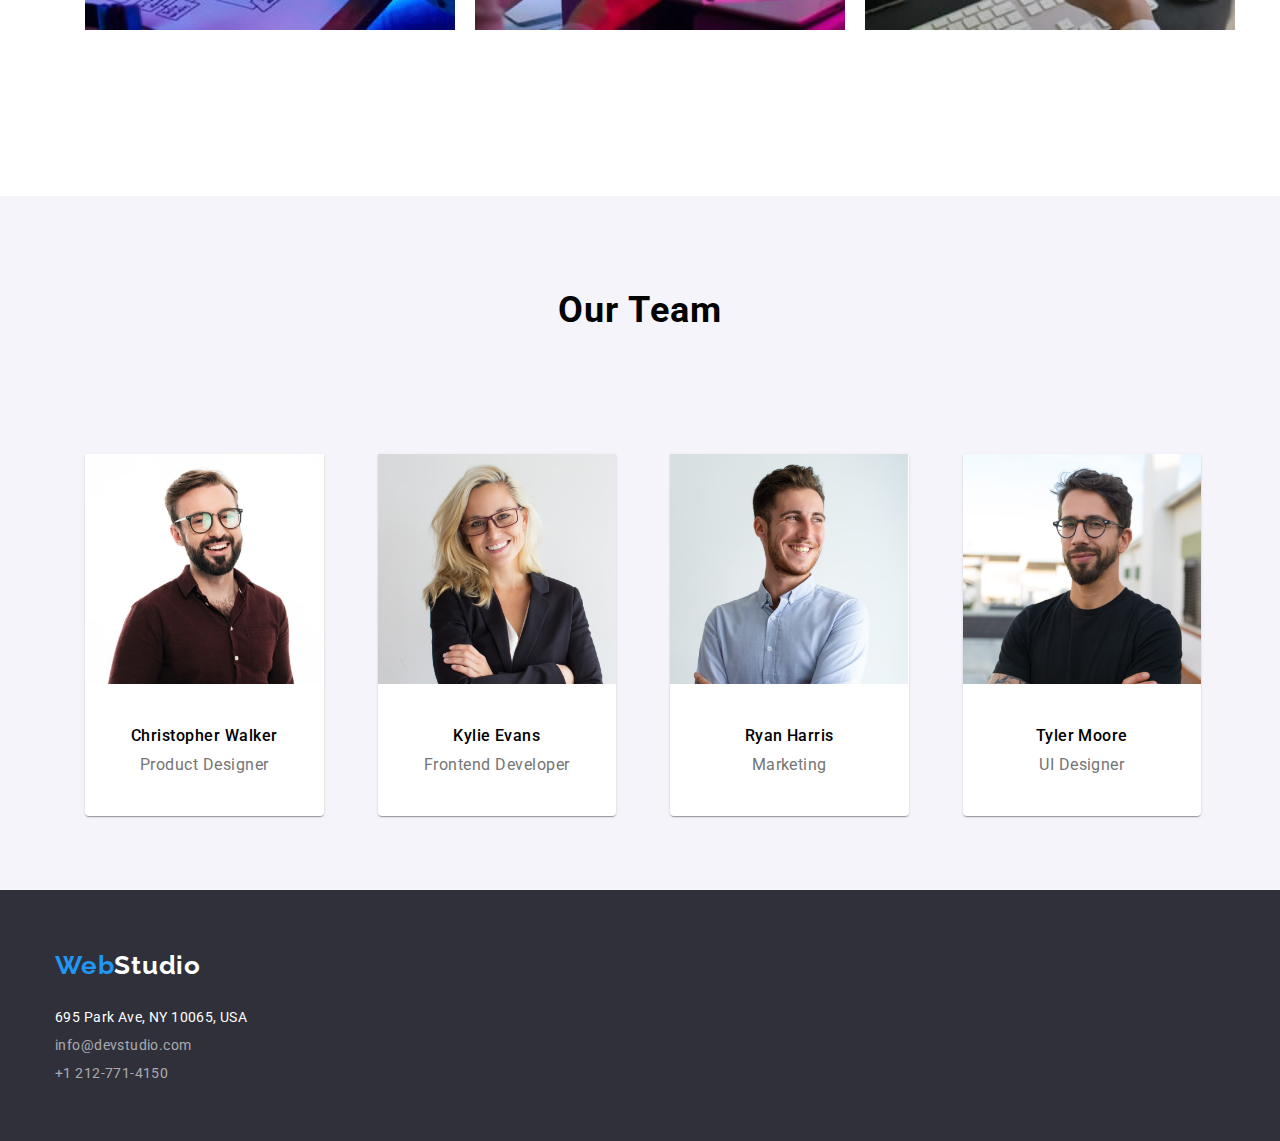
==== commit 39f34b1c: "hw-revizuita" ====
--- a/index.html
+++ b/index.html
@@ -24,13 +24,13 @@
       <!-- Navigation bar -->
       <div class="container header-container">
       <nav class="nav-section unstyled-list">
-              <a class="logo top-logo link" href="index.html">Studio</a>
+              <a class="logo top-logo link" href="./index.html">Studio</a>
         <ul class="left-nav unstyled-list">
           <li class="left-nav-item">
-            <a class="nav-pages link" href="index.html">Studio</a>
+            <a class="nav-pages link" href="./index.html">Studio</a>
           </li>
           <li class="left-nav-item">
-            <a class="nav-pages link" href="/portfolio.html">Portfolio</a>
+            <a class="nav-pages link" href="./portfolio.html">Portfolio</a>
           </li>
           <li class="left-nav-item"><a class="nav-pages link" href="contacts.html">Contacts</a></li>
         </ul>
@@ -102,7 +102,7 @@
             <img
               class="what-we-do-image"
               src="images/tablet1.jpg"
-              alt="hans working on keyboard and tablet"
+              alt="hands working on keyboard and tablet"
             />
           </li>
           <li class="services-list-item">
@@ -125,7 +125,7 @@
 
       <!-- Our Team section -->
       <section class="section team-section">
-        <div class=" container our-team">
+        <div class="container our-team">
         <h2 class="h2 section-title">Our Team</h2>
         <ul class="team-cards unstyled-list">
           <li class="team-member-card">
--- a/css/styles.css
+++ b/css/styles.css
@@ -268,7 +268,7 @@
   justify-content: center;
   flex-direction: row;
   margin-top: 94px;
-  margin-bottom: 94px;
+
   flex-direction: row;
 }
 
@@ -301,8 +301,9 @@
   line-height: 1.16;
   text-align: center;
   letter-spacing: 0.03em;
+  padding-top: 250px;
   margin-bottom: 72px;
-  margin-top: -170px;
+  margin-top: -250px;
 }
 
 .what-we-do-image {
@@ -312,27 +313,19 @@
 
 /* Team section */
 .team-card-wrapper {
-  padding-top: 32px;
-  padding-bottom: 32px;
-  padding-left: 16px;
-  padding-right: 16px;
+  padding: 32px 16px;
+  margin: -20px;
 }
 
 .our-team {
   background: var(--portofoliobuttonsbackgroundcolor);
-  width: 100%;
 }
 
 .team-section {
   width: 100%;
   margin-bottom: -20px;
   background: var(--portofoliobuttonsbackgroundcolor);
-}
-
-.section-title {
-  padding-top: 94px;
-  margin-bottom: 72px;
-  text-align: center;
+  display: flex;
 }
 
 .team-cards {
@@ -342,18 +335,13 @@
 .team-member-card {
   flex-basis: calc((100% - 72px) / 4);
   text-align: center;
+  margin-right: 24px;
   margin-left: 30px;
-  margin-right: 0px;
   margin-top: 50px;
   background-color: var(--whitetextcolor);
   border-radius: 0px 0px 4px 4px;
   box-shadow: 0px 2px 1px -1px rgba(0, 0, 0, 0.2),
     0px 1px 1px 0px rgba(0, 0, 0, 0.14), 0px 1px 3px 0px rgba(0, 0, 0, 0.12);
-}
-
-.team-member-pic {
-  width: 270px;
-  height: 260px;
 }
 
 .team-name {
